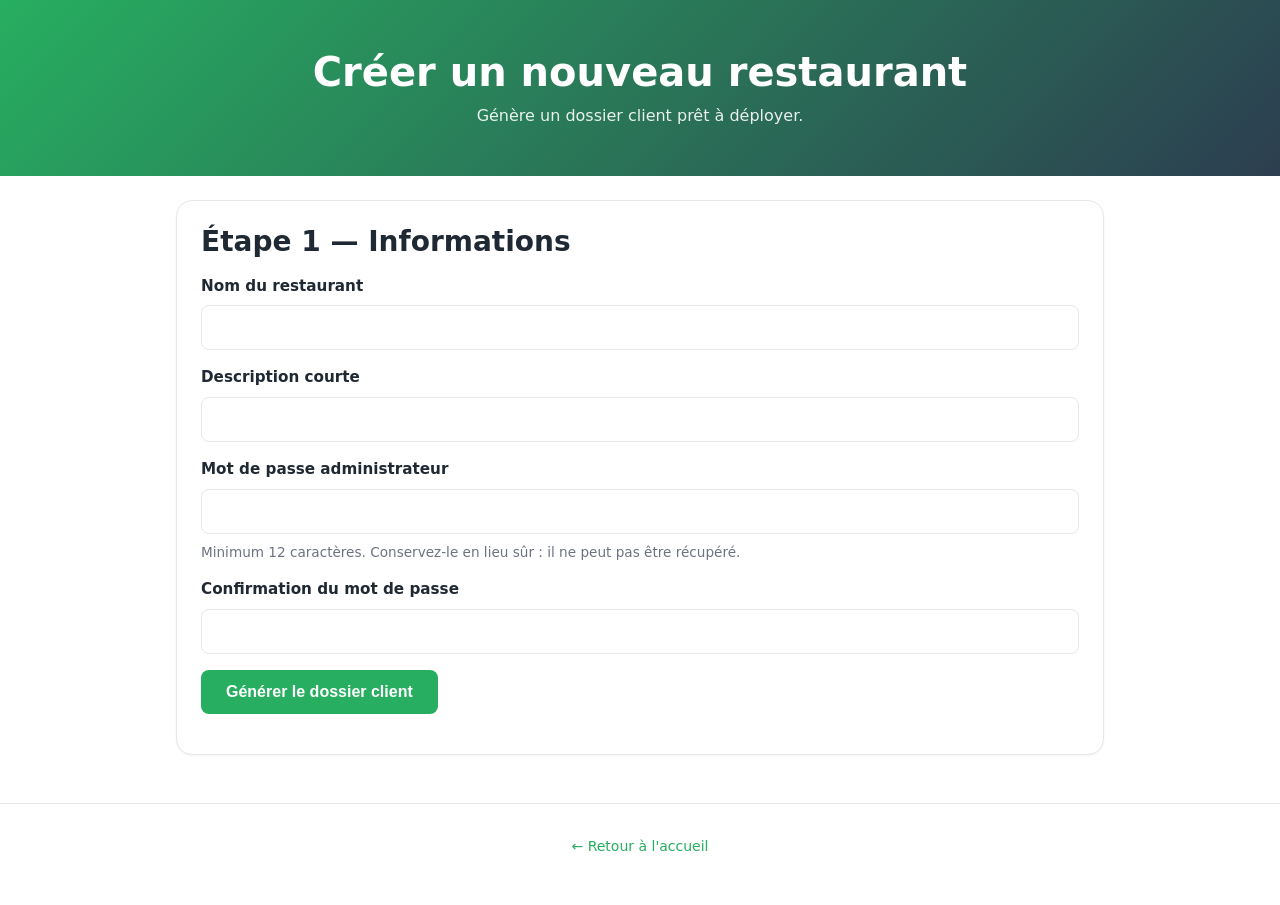
==== setup.html @ 77734bf3 "Initial commit - Smart Menu Pro" ====
<!DOCTYPE html>
<html lang="fr">
<head>
  <meta charset="UTF-8">
  <meta name="viewport" content="width=device-width, initial-scale=1.0">
  <meta http-equiv="Content-Security-Policy" content="default-src 'self'; img-src 'self' https: data:; style-src 'self' https://fonts.googleapis.com 'unsafe-inline'; font-src 'self' https://fonts.gstatic.com; script-src 'self'; connect-src 'self'">
  <title>Création d'un restaurant - Smart Menu Pro</title>
  <link rel="stylesheet" href="assets/css/style.css">
</head>
<body class="page-setup">
  <header class="hero">
    <div class="container">
      <h1>Créer un nouveau restaurant</h1>
      <p class="tagline">Génère un dossier client prêt à déployer.</p>
    </div>
  </header>

  <main class="container">
    <section class="card">
      <h2>Étape 1 — Informations</h2>
      <form id="setup-form" novalidate>
        <div class="form-group">
          <label for="setup-name">Nom du restaurant</label>
          <input type="text" id="setup-name" name="name" required maxlength="100">
        </div>

        <div class="form-group">
          <label for="setup-description">Description courte</label>
          <input type="text" id="setup-description" name="description" maxlength="200">
        </div>

        <div class="form-group">
          <label for="setup-password">Mot de passe administrateur</label>
          <input type="password" id="setup-password" name="password" required minlength="12" autocomplete="new-password">
          <p class="hint">Minimum 12 caractères. Conservez-le en lieu sûr&nbsp;: il ne peut pas être récupéré.</p>
        </div>

        <div class="form-group">
          <label for="setup-password-confirm">Confirmation du mot de passe</label>
          <input type="password" id="setup-password-confirm" name="passwordConfirm" required minlength="12" autocomplete="new-password">
        </div>

        <button type="submit" class="btn btn-primary">Générer le dossier client</button>
        <p class="muted small" id="setup-error" role="alert" aria-live="polite"></p>
      </form>
    </section>

    <section id="setup-result" class="card" hidden>
      <h2>Étape 2 — Dossier client généré</h2>
      <p>Voici les fichiers à ajouter dans <code id="result-path"></code> de votre dépôt GitHub.</p>

      <div class="form-group">
        <label>Identifiant unique (UUID) :</label>
        <output id="result-uuid" class="code-output"></output>
        <button type="button" class="btn btn-secondary btn-sm" data-copy="result-uuid">Copier</button>
      </div>

      <details open>
        <summary><strong>menu.json</strong> — données du menu</summary>
        <pre><code id="result-menu" class="code-block"></code></pre>
        <button type="button" class="btn btn-secondary btn-sm" data-copy="result-menu">Copier</button>
        <a id="download-menu" class="btn btn-secondary btn-sm" download="menu.json">Télécharger</a>
      </details>

      <details open>
        <summary><strong>theme.json</strong> — personnalisation visuelle</summary>
        <pre><code id="result-theme" class="code-block"></code></pre>
        <button type="button" class="btn btn-secondary btn-sm" data-copy="result-theme">Copier</button>
        <a id="download-theme" class="btn btn-secondary btn-sm" download="theme.json">Télécharger</a>
      </details>

      <details open>
        <summary><strong>auth.json</strong> — empreinte du mot de passe (publique mais inutilisable sans le mot de passe)</summary>
        <pre><code id="result-auth" class="code-block"></code></pre>
        <button type="button" class="btn btn-secondary btn-sm" data-copy="result-auth">Copier</button>
        <a id="download-auth" class="btn btn-secondary btn-sm" download="auth.json">Télécharger</a>
      </details>

      <div class="info-box">
        <h3>Prochaine étape</h3>
        <ol>
          <li>Créez le dossier <code id="next-path"></code> dans votre dépôt GitHub.</li>
          <li>Ajoutez-y les trois fichiers ci-dessus.</li>
          <li>Commit + push.</li>
          <li>Le menu sera accessible à <code id="next-url"></code> dès que GitHub Pages aura déployé.</li>
        </ol>
      </div>
    </section>
  </main>

  <footer class="site-footer">
    <p class="muted small"><a href="./">← Retour à l'accueil</a></p>
  </footer>

  <script src="assets/js/utils.js"></script>
  <script src="assets/js/crypto.js"></script>
  <script src="assets/js/setup.js"></script>
</body>
</html>
---- assets/css/style.css ----
:root {
  --color-primary: #27ae60;
  --color-secondary: #2c3e50;
  --color-background: #ffffff;
  --color-surface: #f7f8fa;
  --color-text: #1f2933;
  --color-muted: #6b7280;
  --color-border: #e5e7eb;
  --color-danger: #e74c3c;
  --color-success: #16a34a;
  --color-warning: #f59e0b;

  --font-heading: 'Inter', system-ui, -apple-system, Segoe UI, Roboto, sans-serif;
  --font-body: 'Inter', system-ui, -apple-system, Segoe UI, Roboto, sans-serif;

  --radius: 8px;
  --radius-sm: 4px;
  --radius-lg: 16px;

  --shadow-sm: 0 1px 2px rgba(0, 0, 0, 0.05);
  --shadow: 0 4px 6px -1px rgba(0, 0, 0, 0.08), 0 2px 4px -1px rgba(0, 0, 0, 0.04);
  --shadow-lg: 0 10px 15px -3px rgba(0, 0, 0, 0.08);

  --space-1: 0.25rem;
  --space-2: 0.5rem;
  --space-3: 0.75rem;
  --space-4: 1rem;
  --space-6: 1.5rem;
  --space-8: 2rem;
  --space-12: 3rem;
}

*, *::before, *::after {
  box-sizing: border-box;
}

html {
  -webkit-text-size-adjust: 100%;
}

body {
  margin: 0;
  font-family: var(--font-body);
  color: var(--color-text);
  background: var(--color-background);
  line-height: 1.5;
}

h1, h2, h3, h4 {
  font-family: var(--font-heading);
  font-weight: 700;
  line-height: 1.2;
  margin: 0 0 var(--space-4);
}

h1 { font-size: clamp(1.75rem, 4vw, 2.5rem); }
h2 { font-size: clamp(1.25rem, 3vw, 1.75rem); }
h3 { font-size: 1.125rem; }

p { margin: 0 0 var(--space-4); }

a {
  color: var(--color-primary);
  text-decoration: none;
}
a:hover, a:focus-visible {
  text-decoration: underline;
}

ul {
  padding-left: var(--space-6);
}

code {
  font-family: ui-monospace, SFMono-Regular, Menlo, Monaco, Consolas, monospace;
  background: var(--color-surface);
  padding: 0.1em 0.35em;
  border-radius: var(--radius-sm);
  font-size: 0.9em;
}

pre code {
  display: block;
  padding: var(--space-4);
  overflow-x: auto;
  white-space: pre;
  border-radius: var(--radius);
  background: #1e293b;
  color: #f1f5f9;
}

.container {
  max-width: 960px;
  margin: 0 auto;
  padding: 0 var(--space-4);
}

.muted { color: var(--color-muted); }
.small { font-size: 0.875rem; }
.sr-only {
  position: absolute;
  width: 1px;
  height: 1px;
  padding: 0;
  margin: -1px;
  overflow: hidden;
  clip: rect(0, 0, 0, 0);
  white-space: nowrap;
  border: 0;
}

.hero {
  background: linear-gradient(135deg, var(--color-primary), var(--color-secondary));
  color: white;
  padding: var(--space-12) 0;
  text-align: center;
}
.hero h1 { color: white; margin-bottom: var(--space-2); }
.hero .tagline { opacity: 0.9; margin: 0; }

.card {
  background: white;
  border: 1px solid var(--color-border);
  border-radius: var(--radius-lg);
  padding: var(--space-6);
  margin: var(--space-6) 0;
  box-shadow: var(--shadow-sm);
}

.btn {
  display: inline-flex;
  align-items: center;
  justify-content: center;
  gap: var(--space-2);
  padding: var(--space-3) var(--space-6);
  border-radius: var(--radius);
  border: 1px solid transparent;
  font-size: 1rem;
  font-weight: 600;
  cursor: pointer;
  transition: transform 0.05s ease, background-color 0.15s ease, border-color 0.15s ease;
  text-decoration: none;
}
.btn:hover { text-decoration: none; }
.btn:active { transform: translateY(1px); }
.btn:focus-visible {
  outline: 2px solid var(--color-primary);
  outline-offset: 2px;
}
.btn-primary {
  background: var(--color-primary);
  color: white;
}
.btn-primary:hover {
  background: color-mix(in srgb, var(--color-primary) 88%, black);
}
.btn-secondary {
  background: white;
  color: var(--color-text);
  border-color: var(--color-border);
}
.btn-secondary:hover {
  background: var(--color-surface);
}
.btn-sm {
  padding: var(--space-2) var(--space-4);
  font-size: 0.875rem;
}
.btn[disabled] {
  opacity: 0.5;
  cursor: not-allowed;
}

.form-group {
  margin-bottom: var(--space-4);
}
.form-group label {
  display: block;
  font-weight: 600;
  margin-bottom: var(--space-2);
  font-size: 0.95rem;
}
.form-group .hint {
  font-size: 0.85rem;
  color: var(--color-muted);
  margin: var(--space-2) 0 0;
}
input[type="text"],
input[type="password"],
input[type="email"],
input[type="number"],
input[type="tel"],
input[type="url"],
textarea,
select {
  width: 100%;
  padding: var(--space-3);
  border: 1px solid var(--color-border);
  border-radius: var(--radius);
  font-size: 1rem;
  font-family: inherit;
  background: white;
  color: var(--color-text);
}
input:focus, textarea:focus, select:focus {
  outline: 2px solid var(--color-primary);
  outline-offset: 0;
  border-color: var(--color-primary);
}
input[type="color"] {
  width: 4rem;
  height: 2.5rem;
  padding: 2px;
  border: 1px solid var(--color-border);
  border-radius: var(--radius);
  cursor: pointer;
}
.form-inline {
  display: flex;
  gap: var(--space-2);
  flex-wrap: wrap;
}
.form-inline input { flex: 1 1 200px; }

.link-list {
  list-style: none;
  padding: 0;
  margin: 0;
}
.link-list li { margin: var(--space-2) 0; }

.site-footer {
  text-align: center;
  padding: var(--space-8) var(--space-4);
  color: var(--color-muted);
  border-top: 1px solid var(--color-border);
  margin-top: var(--space-12);
}

.error-container {
  text-align: center;
  padding: var(--space-12) var(--space-4);
  max-width: 500px;
  margin: 0 auto;
}
.error-container h1 {
  font-size: 5rem;
  color: var(--color-primary);
  margin: 0;
}

.code-output {
  display: block;
  font-family: ui-monospace, monospace;
  background: var(--color-surface);
  padding: var(--space-3);
  border-radius: var(--radius);
  word-break: break-all;
  margin: var(--space-2) 0;
  user-select: all;
}
.code-block {
  max-height: 300px;
  font-size: 0.85rem;
}

details {
  margin: var(--space-4) 0;
  padding: var(--space-3);
  background: var(--color-surface);
  border-radius: var(--radius);
}
details summary {
  cursor: pointer;
  font-weight: 600;
  margin-bottom: var(--space-2);
}

.info-box {
  background: color-mix(in srgb, var(--color-primary) 8%, white);
  border-left: 4px solid var(--color-primary);
  padding: var(--space-4) var(--space-6);
  border-radius: var(--radius);
  margin-top: var(--space-6);
}
.info-box h3 { margin-top: 0; }

.loader {
  display: flex;
  align-items: center;
  justify-content: center;
  min-height: 60vh;
  color: var(--color-muted);
}

.menu-header {
  background: linear-gradient(135deg, var(--color-primary), var(--color-secondary));
  color: white;
  padding: var(--space-8) 0;
  text-align: center;
}
.menu-header h1 { color: white; margin-bottom: var(--space-2); }
.restaurant-logo {
  width: 96px;
  height: 96px;
  border-radius: 50%;
  object-fit: cover;
  margin-bottom: var(--space-4);
  border: 3px solid white;
  background: white;
}

.menu-filters {
  margin: var(--space-6) auto;
  display: flex;
  flex-wrap: wrap;
  gap: var(--space-4);
  align-items: flex-start;
}
.filter-group {
  border: none;
  padding: 0;
  margin: 0;
}
.filter-label {
  font-weight: 600;
  margin-bottom: var(--space-2);
  display: block;
}
.filter-chips {
  display: flex;
  flex-wrap: wrap;
  gap: var(--space-2);
}
.filter-chip {
  display: inline-flex;
  align-items: center;
  gap: var(--space-2);
  padding: var(--space-2) var(--space-4);
  border: 1px solid var(--color-border);
  border-radius: 999px;
  cursor: pointer;
  background: white;
  user-select: none;
  font-size: 0.9rem;
}
.filter-chip input { display: none; }
.filter-chip:has(input:checked) {
  background: var(--color-primary);
  color: white;
  border-color: var(--color-primary);
}

.menu-category {
  margin: var(--space-8) 0;
}
.menu-category h2 {
  border-bottom: 3px solid var(--color-primary);
  padding-bottom: var(--space-2);
  display: flex;
  align-items: center;
  gap: var(--space-2);
}
.menu-items {
  display: grid;
  grid-template-columns: repeat(auto-fill, minmax(280px, 1fr));
  gap: var(--space-4);
  list-style: none;
  padding: 0;
}
.menu-item {
  background: white;
  border: 1px solid var(--color-border);
  border-radius: var(--radius-lg);
  padding: var(--space-4);
  display: flex;
  flex-direction: column;
  gap: var(--space-2);
  position: relative;
}
.menu-item.unavailable { opacity: 0.5; }
.menu-item.chef-suggestion {
  border-left: 4px solid var(--color-warning);
}
.menu-item-image {
  width: 100%;
  aspect-ratio: 16 / 9;
  object-fit: cover;
  border-radius: var(--radius);
}
.menu-item-header {
  display: flex;
  justify-content: space-between;
  align-items: baseline;
  gap: var(--space-2);
}
.menu-item-name {
  font-weight: 700;
  margin: 0;
  font-size: 1.05rem;
}
.menu-item-price {
  color: var(--color-primary);
  font-weight: 700;
  white-space: nowrap;
}
.menu-item-description {
  margin: 0;
  color: var(--color-muted);
  font-size: 0.9rem;
}
.menu-item-allergens {
  display: flex;
  flex-wrap: wrap;
  gap: var(--space-1);
  margin-top: auto;
}
.allergen-tag {
  font-size: 0.75rem;
  padding: 2px var(--space-2);
  background: var(--color-surface);
  border-radius: 999px;
  color: var(--color-muted);
}
.chef-badge {
  position: absolute;
  top: var(--space-2);
  right: var(--space-2);
  background: var(--color-warning);
  color: white;
  font-size: 0.7rem;
  font-weight: 700;
  padding: 2px var(--space-2);
  border-radius: 999px;
}
.stock-warning {
  font-size: 0.8rem;
  color: var(--color-danger);
  font-weight: 600;
}

.menu-footer {
  margin: var(--space-12) auto var(--space-6);
  text-align: center;
}

.admin-header {
  background: var(--color-secondary);
  color: white;
  padding: var(--space-4) 0;
}
.admin-header .container {
  display: flex;
  align-items: center;
  gap: var(--space-4);
}
.admin-header h1 {
  color: white;
  margin: 0;
  font-size: 1.25rem;
  flex: 1;
}
.status-pill {
  background: var(--color-success);
  color: white;
  padding: var(--space-1) var(--space-3);
  border-radius: 999px;
  font-size: 0.85rem;
}

.admin-tabs {
  display: flex;
  gap: var(--space-2);
  border-bottom: 1px solid var(--color-border);
  margin-bottom: var(--space-6);
  overflow-x: auto;
}
.tab-btn {
  padding: var(--space-3) var(--space-4);
  background: transparent;
  border: none;
  border-bottom: 2px solid transparent;
  cursor: pointer;
  font-size: 0.95rem;
  font-weight: 600;
  color: var(--color-muted);
}
.tab-btn.active {
  color: var(--color-primary);
  border-bottom-color: var(--color-primary);
}
.tab-panel { display: none; }
.tab-panel.active { display: block; }

.category-block {
  border: 1px solid var(--color-border);
  border-radius: var(--radius);
  padding: var(--space-4);
  margin-bottom: var(--space-4);
  background: var(--color-surface);
}
.category-block-header {
  display: flex;
  gap: var(--space-2);
  align-items: flex-end;
  margin-bottom: var(--space-4);
}
.category-block-header > * { flex: 1; }
.category-block-header .btn { flex: 0; }

.item-block {
  background: white;
  border: 1px solid var(--color-border);
  border-radius: var(--radius);
  padding: var(--space-3);
  margin-bottom: var(--space-3);
}
.item-block-grid {
  display: grid;
  grid-template-columns: repeat(auto-fit, minmax(180px, 1fr));
  gap: var(--space-2);
}
.item-block-actions {
  display: flex;
  gap: var(--space-2);
  margin-top: var(--space-2);
  flex-wrap: wrap;
}

.actions-bar {
  position: sticky;
  bottom: 0;
  background: white;
  padding: var(--space-4);
  border-top: 1px solid var(--color-border);
  display: flex;
  gap: var(--space-2);
  align-items: center;
  flex-wrap: wrap;
}
.actions-bar .btn { flex: 0; }
.actions-bar p { margin: 0; flex: 1; }

@media (max-width: 600px) {
  .hero { padding: var(--space-8) 0; }
  .card { padding: var(--space-4); }
}
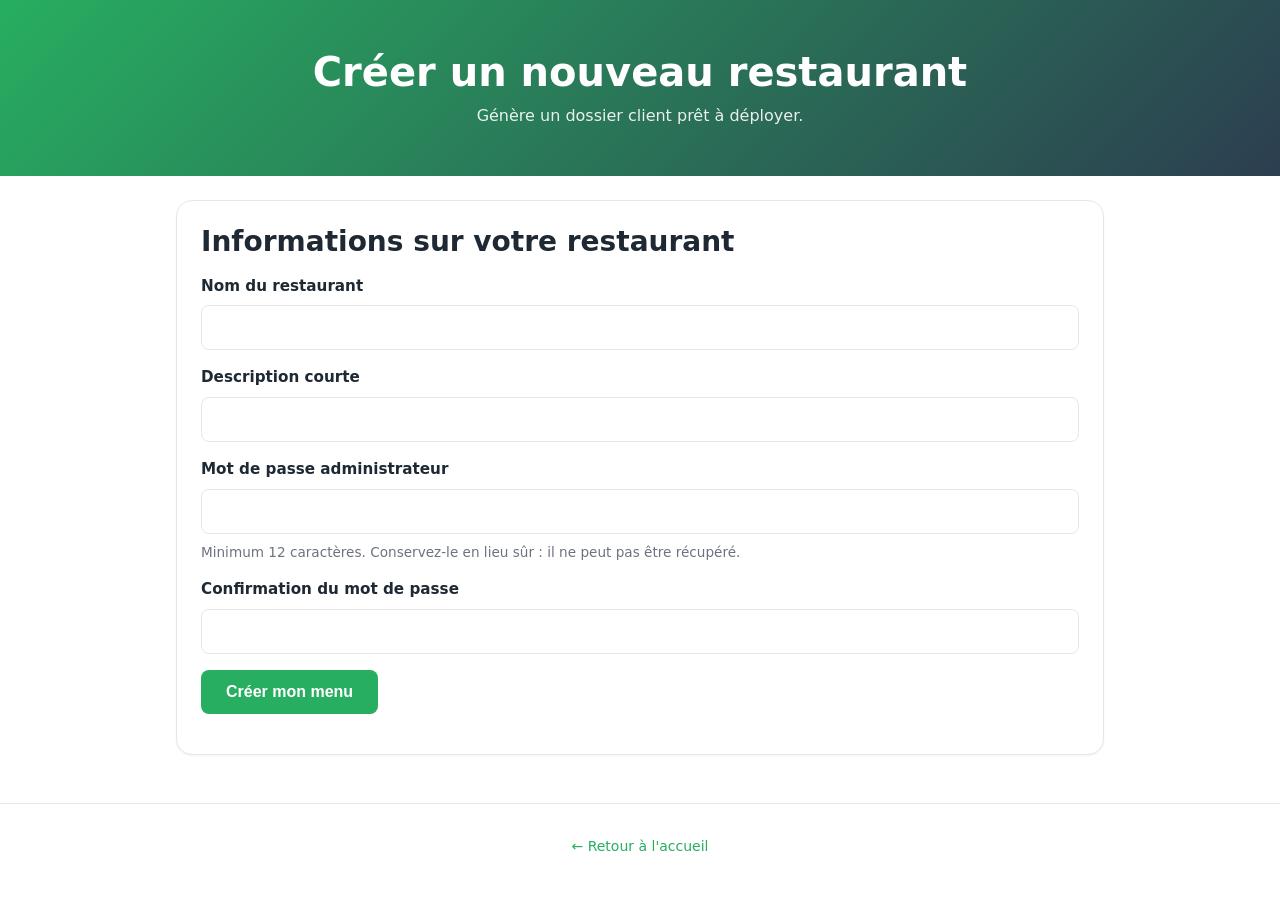
==== commit 562d5469: "Création automatique des menus via l'API GitHub - Le restaurateur remplit le formulaire et clique "C" ====
--- a/setup.html
+++ b/setup.html
@@ -3,7 +3,7 @@
 <head>
   <meta charset="UTF-8">
   <meta name="viewport" content="width=device-width, initial-scale=1.0">
-  <meta http-equiv="Content-Security-Policy" content="default-src 'self'; img-src 'self' https: data:; style-src 'self' https://fonts.googleapis.com 'unsafe-inline'; font-src 'self' https://fonts.gstatic.com; script-src 'self'; connect-src 'self'">
+  <meta http-equiv="Content-Security-Policy" content="default-src 'self'; img-src 'self' https: data:; style-src 'self' https://fonts.googleapis.com 'unsafe-inline'; font-src 'self' https://fonts.gstatic.com; script-src 'self'; connect-src 'self' https://api.github.com https://api.qrserver.com">
   <title>Création d'un restaurant - Smart Menu Pro</title>
   <link rel="stylesheet" href="assets/css/style.css">
 </head>
@@ -16,8 +16,8 @@
   </header>
 
   <main class="container">
-    <section class="card">
-      <h2>Étape 1 — Informations</h2>
+    <section class="card" id="setup-form-section">
+      <h2>Informations sur votre restaurant</h2>
       <form id="setup-form" novalidate>
         <div class="form-group">
           <label for="setup-name">Nom du restaurant</label>
@@ -40,50 +40,37 @@
           <input type="password" id="setup-password-confirm" name="passwordConfirm" required minlength="12" autocomplete="new-password">
         </div>
 
-        <button type="submit" class="btn btn-primary">Générer le dossier client</button>
+        <button type="submit" class="btn btn-primary" id="setup-submit">Créer mon menu</button>
         <p class="muted small" id="setup-error" role="alert" aria-live="polite"></p>
       </form>
     </section>
 
-    <section id="setup-result" class="card" hidden>
-      <h2>Étape 2 — Dossier client généré</h2>
-      <p>Voici les fichiers à ajouter dans <code id="result-path"></code> de votre dépôt GitHub.</p>
+    <section id="setup-progress" class="card" hidden>
+      <h2>Création en cours…</h2>
+      <p id="progress-step" class="muted">Préparation…</p>
+      <div class="progress-bar"><div id="progress-fill" class="progress-fill"></div></div>
+    </section>
 
-      <div class="form-group">
-        <label>Identifiant unique (UUID) :</label>
-        <output id="result-uuid" class="code-output"></output>
-        <button type="button" class="btn btn-secondary btn-sm" data-copy="result-uuid">Copier</button>
-      </div>
+    <section id="setup-success" class="card" hidden>
+      <h2>🎉 Votre menu est créé&nbsp;!</h2>
+      <p>Votre restaurant <strong id="success-name"></strong> a été enregistré.</p>
+      <p class="muted small">Identifiant unique&nbsp;: <code id="success-uuid"></code></p>
+      <p>GitHub Pages va publier votre menu dans <strong>environ 1&nbsp;minute</strong>. Vous pouvez dès maintenant accéder à votre console&nbsp;:</p>
+      <p>
+        <a id="success-admin-link" class="btn btn-primary" href="#">Aller à ma console d'administration</a>
+      </p>
+      <p class="muted small">Lien public à partager avec vos clients (disponible dans 1&nbsp;min)&nbsp;:<br>
+        <code id="success-menu-url"></code>
+        <button type="button" class="btn btn-secondary btn-sm" data-copy="success-menu-url">Copier</button>
+      </p>
 
-      <details open>
-        <summary><strong>menu.json</strong> — données du menu</summary>
-        <pre><code id="result-menu" class="code-block"></code></pre>
-        <button type="button" class="btn btn-secondary btn-sm" data-copy="result-menu">Copier</button>
-        <a id="download-menu" class="btn btn-secondary btn-sm" download="menu.json">Télécharger</a>
-      </details>
-
-      <details open>
-        <summary><strong>theme.json</strong> — personnalisation visuelle</summary>
-        <pre><code id="result-theme" class="code-block"></code></pre>
-        <button type="button" class="btn btn-secondary btn-sm" data-copy="result-theme">Copier</button>
-        <a id="download-theme" class="btn btn-secondary btn-sm" download="theme.json">Télécharger</a>
-      </details>
-
-      <details open>
-        <summary><strong>auth.json</strong> — empreinte du mot de passe (publique mais inutilisable sans le mot de passe)</summary>
-        <pre><code id="result-auth" class="code-block"></code></pre>
-        <button type="button" class="btn btn-secondary btn-sm" data-copy="result-auth">Copier</button>
-        <a id="download-auth" class="btn btn-secondary btn-sm" download="auth.json">Télécharger</a>
-      </details>
-
-      <div class="info-box">
-        <h3>Prochaine étape</h3>
-        <ol>
-          <li>Créez le dossier <code id="next-path"></code> dans votre dépôt GitHub.</li>
-          <li>Ajoutez-y les trois fichiers ci-dessus.</li>
-          <li>Commit + push.</li>
-          <li>Le menu sera accessible à <code id="next-url"></code> dès que GitHub Pages aura déployé.</li>
-        </ol>
+      <div class="qr-block">
+        <h3>📱 QR code de votre menu</h3>
+        <p class="muted small">Imprimez-le et placez-le sur vos tables. Vos clients scanneront pour accéder au menu.</p>
+        <img id="success-qr" alt="QR code du menu" width="300" height="300">
+        <p>
+          <a id="success-qr-download" class="btn btn-secondary btn-sm" download="menu-qrcode.png">Télécharger le QR (PNG)</a>
+        </p>
       </div>
     </section>
   </main>
@@ -94,6 +81,8 @@
 
   <script src="assets/js/utils.js"></script>
   <script src="assets/js/crypto.js"></script>
+  <script src="assets/js/config.js"></script>
+  <script src="assets/js/github.js"></script>
   <script src="assets/js/setup.js"></script>
 </body>
 </html>
--- a/assets/css/style.css
+++ b/assets/css/style.css
@@ -541,7 +541,204 @@
 .actions-bar .btn { flex: 0; }
 .actions-bar p { margin: 0; flex: 1; }
 
+/* ===== Page d'accueil ===== */
+.hero-home {
+  background: linear-gradient(135deg, var(--color-primary), var(--color-secondary));
+  color: white;
+  padding: var(--space-12) var(--space-4);
+  text-align: center;
+}
+.hero-home h1 {
+  color: white;
+  font-size: clamp(2rem, 5vw, 3.25rem);
+  margin-bottom: var(--space-4);
+}
+.hero-home .tagline {
+  opacity: 0.95;
+  font-size: clamp(1rem, 2vw, 1.25rem);
+  max-width: 640px;
+  margin: 0 auto var(--space-8);
+}
+.hero-cta {
+  display: flex;
+  gap: var(--space-3);
+  justify-content: center;
+  flex-wrap: wrap;
+}
+.hero-cta .btn-primary {
+  background: white;
+  color: var(--color-primary);
+}
+.hero-cta .btn-primary:hover {
+  background: var(--color-surface);
+}
+.hero-cta .btn-secondary {
+  background: transparent;
+  color: white;
+  border-color: rgba(255, 255, 255, 0.5);
+}
+.hero-cta .btn-secondary:hover {
+  background: rgba(255, 255, 255, 0.12);
+}
+
+.section {
+  padding: var(--space-12) 0;
+}
+.section-title {
+  text-align: center;
+  margin-bottom: var(--space-8);
+}
+.section-title h2 { margin-bottom: var(--space-2); }
+.section-title p {
+  color: var(--color-muted);
+  max-width: 600px;
+  margin: 0 auto;
+}
+
+.features-grid {
+  display: grid;
+  grid-template-columns: repeat(auto-fit, minmax(260px, 1fr));
+  gap: var(--space-6);
+}
+.feature-card {
+  background: white;
+  border: 1px solid var(--color-border);
+  border-radius: var(--radius-lg);
+  padding: var(--space-6);
+  text-align: center;
+  transition: transform 0.15s ease, box-shadow 0.15s ease;
+}
+.feature-card:hover {
+  transform: translateY(-2px);
+  box-shadow: var(--shadow);
+}
+.feature-icon {
+  font-size: 2.5rem;
+  margin-bottom: var(--space-3);
+  display: block;
+}
+.feature-card h3 {
+  margin-bottom: var(--space-2);
+}
+.feature-card p {
+  color: var(--color-muted);
+  margin: 0;
+  font-size: 0.95rem;
+}
+
+.steps {
+  display: grid;
+  grid-template-columns: repeat(auto-fit, minmax(220px, 1fr));
+  gap: var(--space-6);
+  counter-reset: step;
+}
+.step {
+  position: relative;
+  padding: var(--space-6) var(--space-4);
+  background: var(--color-surface);
+  border-radius: var(--radius-lg);
+  counter-increment: step;
+}
+.step::before {
+  content: counter(step);
+  position: absolute;
+  top: -1rem;
+  left: var(--space-4);
+  width: 2.25rem;
+  height: 2.25rem;
+  background: var(--color-primary);
+  color: white;
+  border-radius: 50%;
+  display: flex;
+  align-items: center;
+  justify-content: center;
+  font-weight: 700;
+  font-size: 1.1rem;
+}
+.step h3 {
+  margin: var(--space-3) 0 var(--space-2);
+}
+.step p {
+  margin: 0;
+  color: var(--color-muted);
+  font-size: 0.95rem;
+}
+
+.access-section {
+  background: var(--color-surface);
+  padding: var(--space-12) 0;
+}
+.access-section .card {
+  max-width: 600px;
+  margin: 0 auto;
+}
+
+.cta-section {
+  background: linear-gradient(135deg, var(--color-secondary), var(--color-primary));
+  color: white;
+  padding: var(--space-12) var(--space-4);
+  text-align: center;
+}
+.cta-section h2 { color: white; }
+.cta-section p {
+  opacity: 0.9;
+  max-width: 600px;
+  margin: 0 auto var(--space-6);
+}
+.cta-section .btn-primary {
+  background: white;
+  color: var(--color-primary);
+}
+.cta-section .btn-primary:hover {
+  background: var(--color-surface);
+}
+.cta-section .btn-secondary {
+  background: transparent;
+  color: white;
+  border-color: rgba(255, 255, 255, 0.5);
+  margin-left: var(--space-2);
+}
+.cta-section .btn-secondary:hover {
+  background: rgba(255, 255, 255, 0.12);
+}
+
+/* Barre de progression création menu */
+.progress-bar {
+  width: 100%;
+  height: 10px;
+  background: var(--color-border);
+  border-radius: var(--radius);
+  overflow: hidden;
+  margin-top: var(--space-4);
+}
+.progress-fill {
+  width: 0%;
+  height: 100%;
+  background: var(--color-primary);
+  transition: width 0.4s ease;
+}
+
+/* Bloc QR code sur la page de succès */
+.qr-block {
+  margin-top: var(--space-6);
+  padding: var(--space-4);
+  background: var(--color-surface);
+  border-radius: var(--radius);
+  text-align: center;
+}
+.qr-block img {
+  display: block;
+  margin: var(--space-4) auto;
+  max-width: 100%;
+  height: auto;
+  background: #fff;
+  padding: var(--space-2);
+  border-radius: var(--radius-sm);
+}
+
 @media (max-width: 600px) {
   .hero { padding: var(--space-8) 0; }
+  .hero-home { padding: var(--space-8) var(--space-4); }
   .card { padding: var(--space-4); }
-}
+  .section { padding: var(--space-8) 0; }
+}
